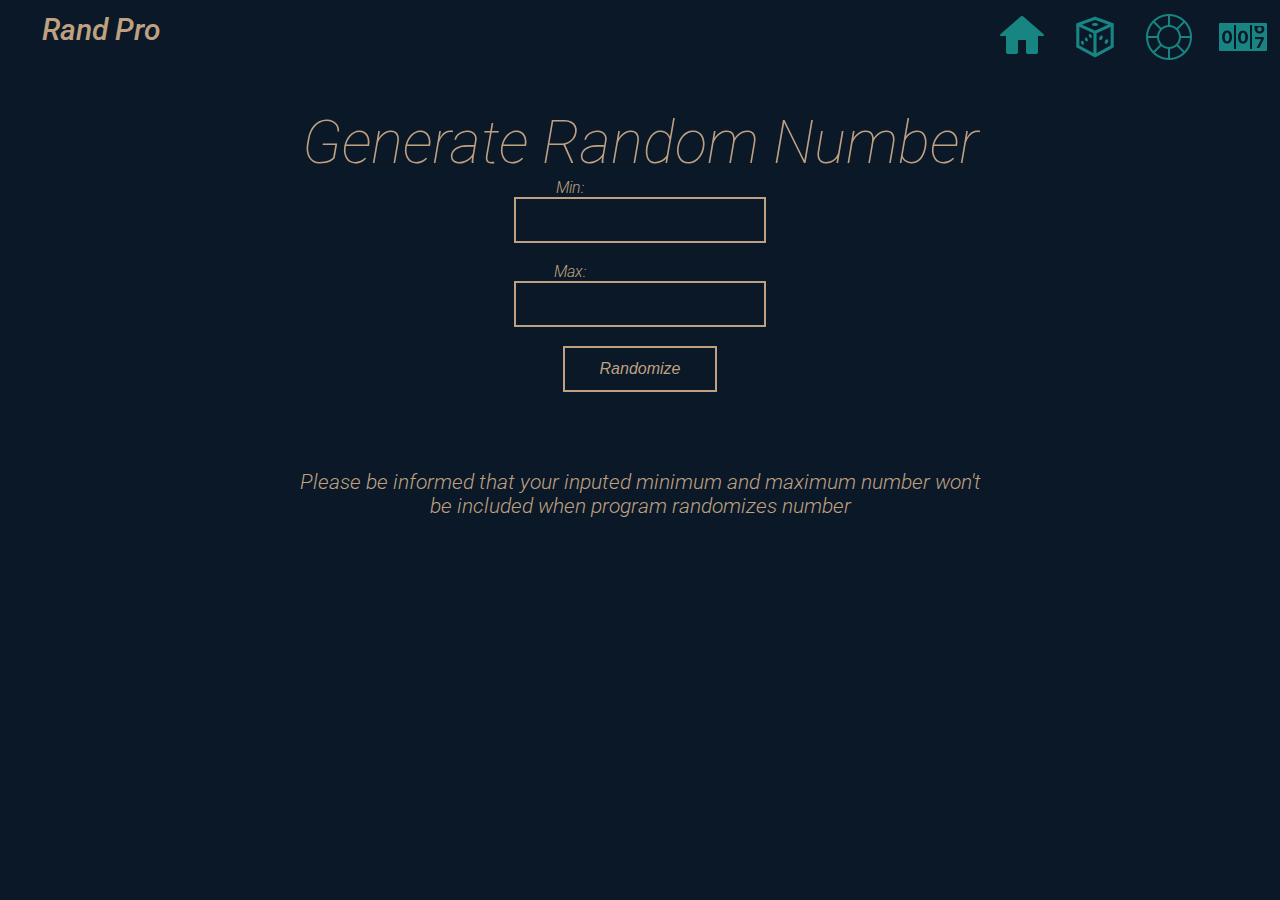
==== randNumber.html @ 89b93d12 "First Commit" ====
<!DOCTYPE html>
<html lang="en">
<head>
    <meta charset="UTF-8">
    <meta name="viewport" content="width=device-width, initial-scale=1.0">
    <link rel="stylesheet" href="style.css">
    <link rel="icon" href="./img/icons8-dice-50.png"/>
    <title>Random Number Generator</title>
</head>
<body>
    <div class="navbar">
        <a id="logo" href="./index.html">Rand Pro</span></a>
        <a class="active" href="./randNumber.html"><img src="./navbar/randnum-navbar.png"></a>
        <a href="./spinTheWheel.html"><img src="./navbar/luckywheel-navbar.png"></a>
        <a href="./rollDice.html"><img src="./navbar/dice-navbar.png"></a>
        <a href="./index.html"><img src="./navbar/home-navbar.png"></a>
    </div>

    <div class="text-center">
        <a>Generate Random Number</a>
    </div>

    <div class ="randNumber">
        <label>Min:</label><br>
        <input type="text" id="inpMin"><br><br>
        <label>Max:</label><br>
        <input type="text" id="inpMax"><br><br>
        <button type="button" id="btnRand">Randomize</button>
    </div>
    <div class = "xLabel">
        <label id="xLabel"></label><br><br>
        <label id="informational">Please be informed that your inputed minimum and maximum number won't <br> be 
            included when program randomizes number</label>
    </div>
    
    <!--For Scripts--> 
    <script src="./js/script.js"></script>
</body>
</html>
---- style.css ----
@import url('https://fonts.googleapis.com/css2?family=Roboto:ital,wght@0,100;0,300;0,400;0,500;0,700;0,900;1,100;1,300;1,400;1,500;1,700;1,900&display=swap');

/*Key Frames*/
@keyframes slideInLeft {
  from {
    transform: TranslateX(-200px);
  }
  to {
    transform: translateX(0);
  }

}


@keyframes slideFromTop{
  from{
    transform: translateY(-200px)
  }
  to{
    tranform:translateY(0);
  }
}


/*Main Things*/

*{
    padding: 0;
    margin: 0;
    box-sizing: border-box;
}

body{
    background-color: #0A1828;
    font-family: 'Roboto', sans-serif;
    font-weight:100;
    font-style: italic;
    
}

button{
    background-color: #0A1828;
    color: #BFA181;
    border-color:#BFA181;
    border: 2px solid;
    padding:12px 35px;
    text-align: center;
    text-decoration: none;
    display: inline-block;
    font-size: 16px;
    font-style: italic;
    font-weight: 300;
    cursor: pointer;
    margin-bottom: 30px;
}


button:hover {
    background-color: #BFA181;
    color: white;
    border-color:#BFA181;
  }

input{
    background: #0A1828;
    border-color: #BFA181;
    border: 2px solid;
    color: #BFA181;
    padding:12px 20px;
    display: inline-block;
    font-size: 16px;
    font-style: italic;
    font-weight:300;
}

select {
  background-color: #0A1828;
  border-color: #BFA181;
  border: 2px solid;
  padding: 12px 15px;
  color:#BFA181;
  font-style: italic;
  
}

audio{
  display: none;
}




/*Divs*/

.text-center {
    animation: slideInLeft 1s ease-in both;
    color:#BFA181;
    margin-left: auto;
    margin-right: auto;
    text-align: center;
    font-size: 60px;
    
}


.randNumber{
    
    text-align: center;
    align-items: normal;
    justify-content: center;
    font-weight: 300;
    color:#BFA181;
}

.randNumber label {
    margin-right: 140px;
}

.xLabel 
{
    text-align: center;
    color:#BFA181;
    font-weight: 300;
    font-size: 21px;
    font-style: italic;
}

.rollDice{
    text-align: center;
    align-items: normal;
    justify-content: center;
    font-weight: 300;
    color:#BFA181;
}

.selector{
  text-align: center;
  align-items: normal;
  justify-content: center;
  font-weight: 300;
  margin-bottom: 15px;
  margin-top: 15px;
  
}


.main_spinthewheel{
  float:right;
  margin-top:80px;
  margin-right: 15px;
  color: #BFA181;
  font-weight: 300;
  font-style: italic;
}


.title{
    animation: slideFromTop 1s ease-in both;
    color:#BFA181;
    margin-left: auto;
    margin-right: auto;
    text-align: center;
    font-size: 60px;
}

/* For Navbar */



#logo{
  float:left;
  font-size: 30px;
  margin-left: 30px;
  color:#BFA181;
  font-weight: 500;
  text-decoration: none;
  background-image: linear-gradient(#BFA181 0 0);
  background-position: 0 100%; /*OR bottom left*/
  background-size: 0% 2px;
  background-repeat: no-repeat;
  transition:
    background-size 0.3s,
    background-position 0s 0.3s;
}

#logo:hover{
  background-position: 100% 100%; 
  background-size: 100% 2px;
}



.navbar {
    background-color: #0A1828;
    width: 100%;
    overflow: auto;
    margin-bottom: 3%;
    
      
  }


  

  .navbar a {
    float: right;
    text-align: center;
    padding: 12px;
    color: #178582;
    text-decoration: none;
    font-weight:300;
    font-size: 21px;
    padding-bottom:2px;
    background-image: linear-gradient(#178582 0 0);
    background-position: 0 100%; /*OR bottom left*/
    background-size: 0% 2px;
    background-repeat: no-repeat;
    transition:
      background-size 0.3s,
      background-position 0s 0.3s;
  }

  
  .navbar a:hover {
    background-position: 100% 100%; 
    background-size: 100% 2px;
  }
  

  .active {
    border-bottom: #178582;
    padding-bottom: 5px;
  }

  
 
  /* Responsive */
  
  @media screen and (max-width: 500px) {
    .navbar a {
      float: none;
      display: inline-block;
    }
}

/* For Navbar(end) */


/* Spin The Wheel */


.spinTheWheel{
  position: fixed;
  margin-left: 39.5%;
  width: 400px;
  height: 400px;
  display: flex;
  justify-content: center;
  align-items: center;
  margin-right: 100px;
  margin-top: 50px;
  
}


.spinTheWheel .spinBtn{
  position: absolute;
  width: 60px;
  height: 60px;
  background: #BFA181;
  border-radius: 50%;
  z-index: 10;
  display: flex;
  justify-content: center;
  align-items: center;
  text-transform: uppercase;
  font-weight: 600;
  color: white;
  cursor:pointer;
  user-select: none;
  
} 

.spinTheWheel .spinBtn:before{
  content: '';
  position: absolute;
  top: -28px;
  width:20px;
  height: 30px;
  background-color: #BFA181;
  clip-path: polygon(50% 0%, 15% 100%, 85% 100%);
}

.spinTheWheel .wheel{
  position: absolute;
  top:0;
  left:0;
  width: 100%;
  height: 100%;
  background-color: #0A1828;
  border-radius: 50%;
  overflow: hidden;
  box-shadow: 0 0 0 5px gray,
  0 0 0 15px #BFA181,
  0 0 0 18px #111;
  transition: transform 5s ease-in-out;
}

.spinTheWheel .wheel .number{
  position: absolute;
  width: 50%;
  height:50%;
  background: var(--clr);
  transform-origin: bottom right;
  transform: rotate(calc(45deg * var(--i)));
  clip-path: polygon(0 0, 57% 0, 100% 100%, 0 57%);
  display: flex;
  justify-content: center;
  align-items: center;
  user-select: none;
  cursor: pointer;
}

.spinTheWheel .wheel .number span{
  position: relative;
  transform: rotate(45deg);
  font-size:2em;
  font-weight: 700;
  margin-top: 30px;
  color: #fff;
  text-shadow: 3px 5px 2px rgba(0,0,0,0.5);
}

.spinTheWheel .wheel .number span::after{
  content: '';
  position: absolute;
}


.main_spinthewheel{
  position: fixed;
  margin-left: 50px;
  margin-top:80px;
  margin-right: 15px;
  color: #BFA181;
  font-weight: 300;
  font-style: italic;
}
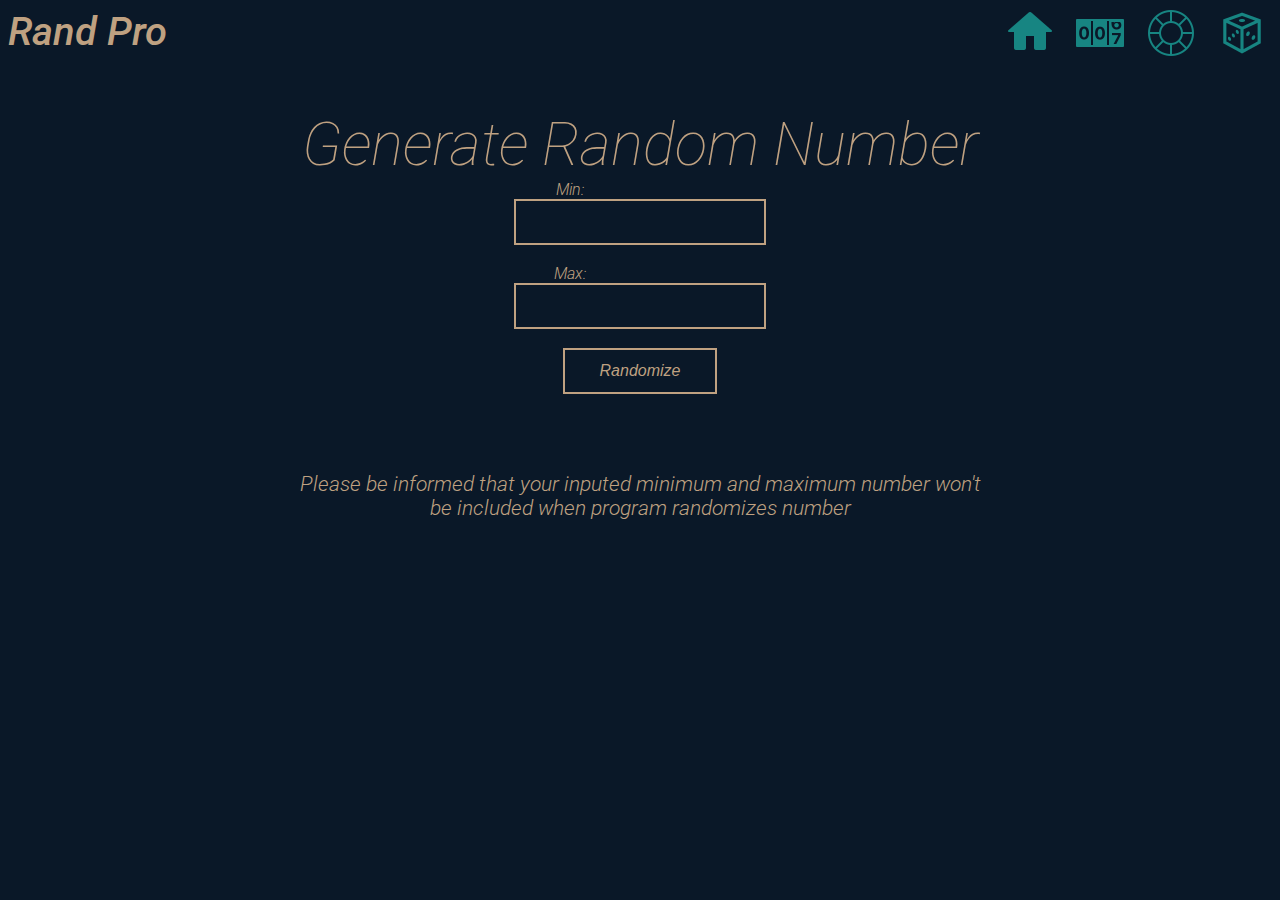
==== commit 5d1dfa6c: "Added Hamburger Menu" ====
--- a/randNumber.html
+++ b/randNumber.html
@@ -8,15 +8,24 @@
     <title>Random Number Generator</title>
 </head>
 <body>
-    <div class="navbar">
-        <a id="logo" href="./index.html">Rand Pro</span></a>
-        <a class="active" href="./randNumber.html"><img src="./navbar/randnum-navbar.png"></a>
-        <a href="./spinTheWheel.html"><img src="./navbar/luckywheel-navbar.png"></a>
-        <a href="./rollDice.html"><img src="./navbar/dice-navbar.png"></a>
-        <a href="./index.html"><img src="./navbar/home-navbar.png"></a>
-    </div>
+    <nav class="navbar">
+        <div><a id="logo" href="./index.html">Rand Pro<a></div>
+        <a href="#" class="toggle-button">
+            <span class="bar"></span>
+            <span class="bar"></span>
+            <span class="bar"></span>
+        </a>
+        <div class="nav-items">
+        <ul>
+            <li><a class="active" href="./index.html"><img src="./navbar/home-navbar.png"></a></li>
+            <li><a href="./randNumber.html"><img src="./navbar/randnum-navbar.png"></a></li>
+            <li><a href="./spinTheWheel.html"><img src="./navbar/luckywheel-navbar.png"></a></li>
+            <li><a href="./rollDice.html"><img src="./navbar/dice-navbar.png"></a></li>
+        </ul>
+        </div>
+    </nav>
 
-    <div class="text-center">
+    <div class="titleX">
         <a>Generate Random Number</a>
     </div>
 
@@ -35,5 +44,6 @@
     
     <!--For Scripts--> 
     <script src="./js/script.js"></script>
+    <script src="./js/burger-script.js"></script>
 </body>
 </html>--- a/style.css
+++ b/style.css
@@ -28,6 +28,11 @@
     padding: 0;
     margin: 0;
     box-sizing: border-box;
+}
+
+
+html{
+  scroll-behavior: smooth;
 }
 
 body{
@@ -92,14 +97,18 @@
 
 /*Divs*/
 
-.text-center {
-    animation: slideInLeft 1s ease-in both;
+.titleX {
+    animation: slideInLeft 1.5s ease-in-out;
     color:#BFA181;
-    margin-left: auto;
-    margin-right: auto;
     text-align: center;
     font-size: 60px;
-    
+}
+
+.titleY{
+  animation: slideFromTop 1.5s ease-in-out;
+  color:#BFA181;
+  text-align: center;
+  font-size: 60px;
 }
 
 
@@ -123,6 +132,7 @@
     font-weight: 300;
     font-size: 21px;
     font-style: italic;
+    z-index: -2;
 }
 
 .rollDice{
@@ -131,6 +141,7 @@
     justify-content: center;
     font-weight: 300;
     color:#BFA181;
+    z-index: -2;
 }
 
 .selector{
@@ -144,33 +155,58 @@
 }
 
 
-.main_spinthewheel{
+.settings_spinthewheel{
   float:right;
   margin-top:80px;
-  margin-right: 15px;
+  margin-right: 30px;
   color: #BFA181;
   font-weight: 300;
   font-style: italic;
 }
 
 
-.title{
-    animation: slideFromTop 1s ease-in both;
-    color:#BFA181;
-    margin-left: auto;
-    margin-right: auto;
-    text-align: center;
-    font-size: 60px;
-}
+
+
+
+.services{
+  position:static;
+  display:grid;
+  align-items: center;
+  justify-content: center;
+  text-align: center;
+  margin-top: 15px;
+  color: #BFA181;
+  font-weight:300;
+  font-size: 30px;
+  
+}
+
+.box{
+  display:grid;
+  position: relative;
+  align-items: center;
+  justify-content: center;
+  margin-top: 15px;
+  color: #BFA181;
+  transition: 1.5s ease-in-out;
+  
+}
+
+.box:hover{
+  transform: scale(0.9);
+}
+
+
+
 
 /* For Navbar */
 
 
 
 #logo{
-  float:left;
-  font-size: 30px;
-  margin-left: 30px;
+  float: left;
+  font-size: 2.5rem;
+  margin: 0.5rem;
   color:#BFA181;
   font-weight: 500;
   text-decoration: none;
@@ -193,24 +229,38 @@
 .navbar {
     background-color: #0A1828;
     width: 100%;
-    overflow: auto;
+    overflow:auto;
     margin-bottom: 3%;
-    
+    position: sticky;
+    top:0;
+    z-index: 1;
+  }
+
+  .nav-items ul{
+    margin:0;
+    padding:0;
+    display:flex;
+    float:right;
+}
+
+  .nav-items li{
+      list-style:none;
       
-  }
-
-
-  
-
-  .navbar a {
-    float: right;
-    text-align: center;
-    padding: 12px;
+}
+
+
+
+  
+
+.nav-items li a {
+    display: block;
+    text-align: center;
+    margin-right: 5px;
+    padding:0.5rem;
     color: #178582;
     text-decoration: none;
     font-weight:300;
     font-size: 21px;
-    padding-bottom:2px;
     background-image: linear-gradient(#178582 0 0);
     background-position: 0 100%; /*OR bottom left*/
     background-size: 0% 2px;
@@ -232,15 +282,58 @@
     padding-bottom: 5px;
   }
 
+  .toggle-button{
+    position: absolute;
+    top: .75rem;
+    right:1rem;
+    display:none;
+    flex-direction: column;
+    justify-content: space-between;
+    width:30px;
+    height:21px;
+}
+
+  .toggle-button .bar{
+      height:3px;
+      width:100%;
+      background-color: white;
+      border-radius:10px;
+}
+
   
  
   /* Responsive */
   
   @media screen and (max-width: 500px) {
-    .navbar a {
-      float: none;
-      display: inline-block;
-    }
+    .toggle-button{
+      display: flex;
+   }
+
+  .nav-items{
+      display: none;
+      width:100%;
+  }
+  .navbar{
+      flex-direction: column;
+      align-items: flex-start;
+  }
+
+  .nav-items ul{
+      width:100%;
+      flex-direction: column;
+  }
+
+  .nav-items li{
+      text-align: center;
+  }
+
+  .nav-items li a{
+      padding: .5rem 1rem;
+  }
+
+  .nav-items.active{
+      display: flex;
+  }
 }
 
 /* For Navbar(end) */
@@ -337,12 +430,4 @@
 }
 
 
-.main_spinthewheel{
-  position: fixed;
-  margin-left: 50px;
-  margin-top:80px;
-  margin-right: 15px;
-  color: #BFA181;
-  font-weight: 300;
-  font-style: italic;
-}
+
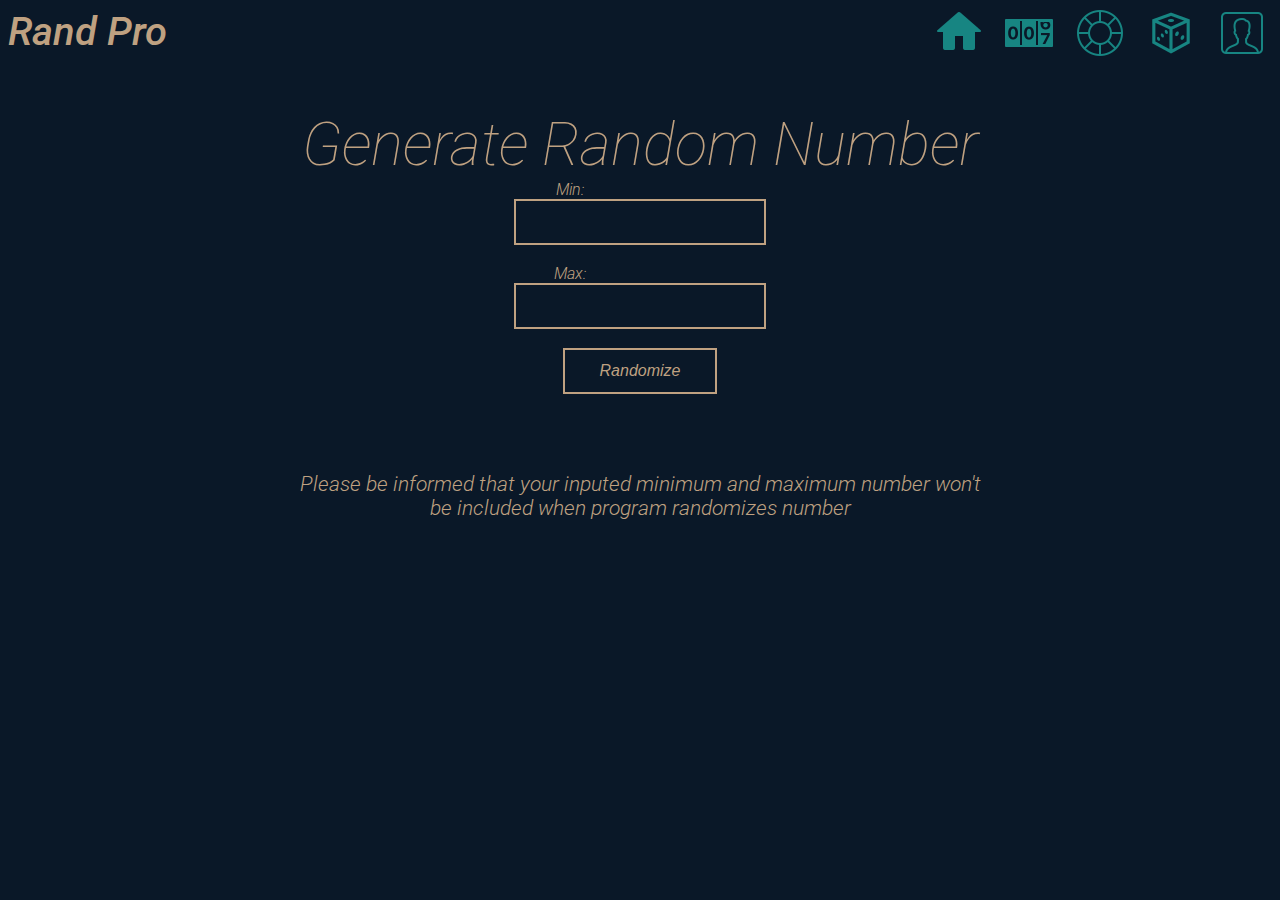
==== commit 32838c45: "Added RandName" ====
--- a/randNumber.html
+++ b/randNumber.html
@@ -21,6 +21,7 @@
             <li><a href="./randNumber.html"><img src="./navbar/randnum-navbar.png"></a></li>
             <li><a href="./spinTheWheel.html"><img src="./navbar/luckywheel-navbar.png"></a></li>
             <li><a href="./rollDice.html"><img src="./navbar/dice-navbar.png"></a></li>
+            <li><a href="./randName.html"><img src="./navbar/randname-navbar.png"></a></li>
         </ul>
         </div>
     </nav>
--- a/style.css
+++ b/style.css
@@ -136,6 +136,15 @@
 }
 
 .rollDice{
+    text-align: center;
+    align-items: normal;
+    justify-content: center;
+    font-weight: 300;
+    color:#BFA181;
+    z-index: -2;
+}
+
+.randomizeName{
     text-align: center;
     align-items: normal;
     justify-content: center;
